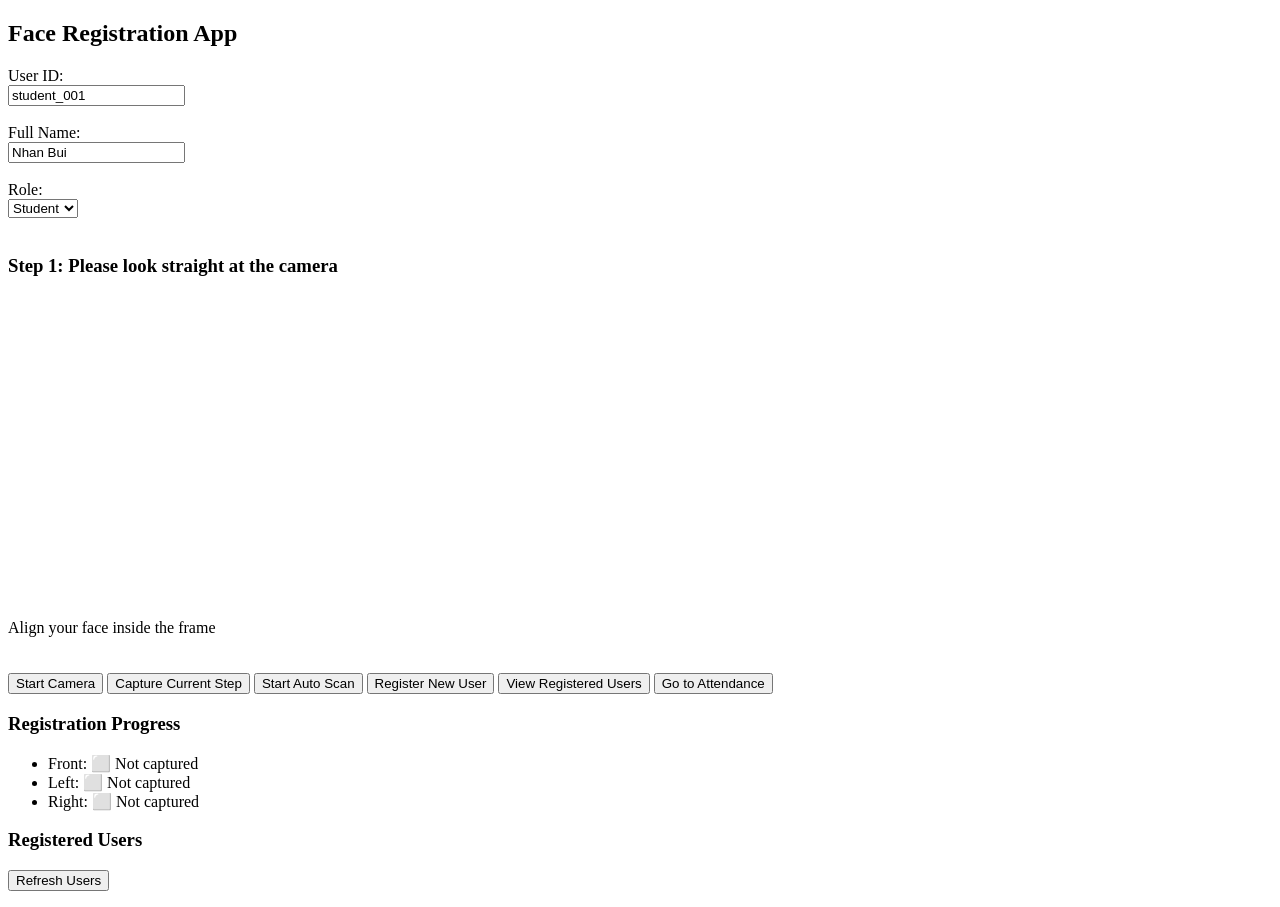
==== backend/static/index.html @ 66f7aff8 "first commit" ====
<!DOCTYPE html>
<html>

<head>
    <title>Face Registration</title>
    <link rel="stylesheet" href="/static/style.css">
</head>
<body>
    <div class="container">
        <h2>Face Registration App</h2>

        <label>User ID:</label><br>
        <input id="userId" value="student_001"><br><br>

        <label>Full Name:</label><br>
        <input id="fullName" value="Nhan Bui"><br><br>

        <label>Role:</label><br>
        <select id="role">
            <option value="student">Student</option>
            <option value="teacher">Teacher</option>
            <option value="staff">Staff</option>
        </select><br><br>

        <h3 id="instruction">Step 1: Please look straight at the camera</h3>
        <div class="camera-wrapper">
            <video id="video" width="420" height="320" autoplay></video>
            <div class="face-guide"></div>
            <div id="countdown" class="countdown-overlay"></div>
            <div id="guideMessage" class="guide-message">
                Align your face inside the frame
            </div>
        </div>

        <canvas id="canvas" width="420" height="320" style="display:none;"></canvas>

        <br><br>

        <button onclick="startCamera()">Start Camera</button>
        <button id="captureBtn" onclick="captureAndUpload()">Capture Current Step</button>
        <button id="autoScanBtn" onclick="startAutoScan()">Start Auto Scan</button>
        <button onclick="resetRegistration()">Register New User</button>
        <button onclick="window.location.href='/users-page'">View Registered Users</button>
        <button onclick="window.location.href='/attendance-page'">Go to Attendance</button>
        <p id="status"></p>

        <h3>Registration Progress</h3>
        <ul>
            <li id="frontStatus">Front: ⬜ Not captured</li>
            <li id="leftStatus">Left: ⬜ Not captured</li>
            <li id="rightStatus">Right: ⬜ Not captured</li>
        </ul>
        <h3>Registered Users</h3>
        <button onclick="loadUsers()">Refresh Users</button>
        <ul id="usersList"></ul>
    </div>
    <script src="/static/app.js"></script>

</body>


</html>
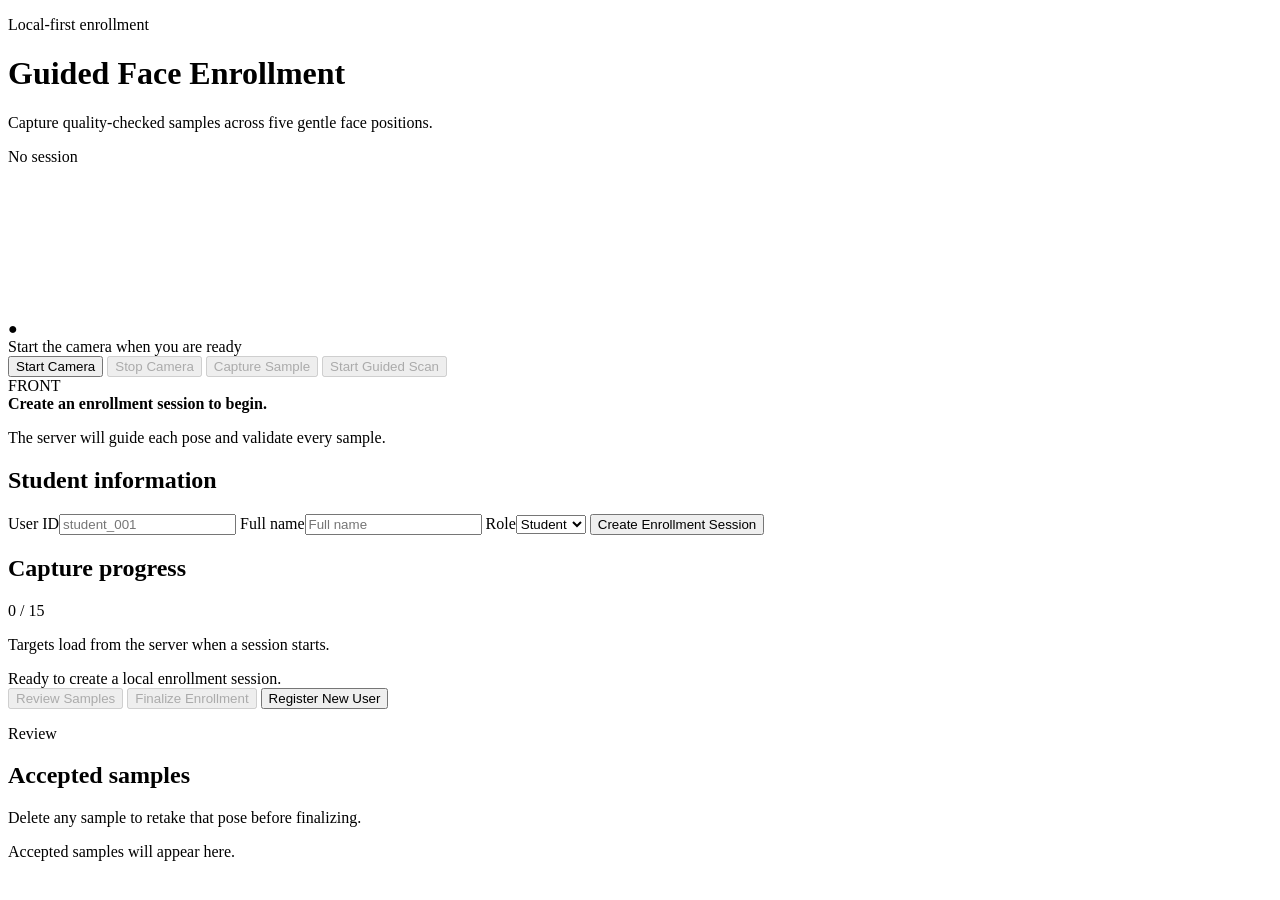
==== commit fb6048c0: "Finalize AdaFace classroom attendance prototype for academic submission" ====
--- a/backend/static/index.html
+++ b/backend/static/index.html
@@ -1,62 +1,77 @@
 <!DOCTYPE html>
-<html>
-
+<html lang="en">
 <head>
-    <title>Face Registration</title>
+    <meta charset="UTF-8">
+    <meta name="viewport" content="width=device-width, initial-scale=1.0">
+    <title>Guided Face Enrollment</title>
     <link rel="stylesheet" href="/static/style.css">
 </head>
-<body>
-    <div class="container">
-        <h2>Face Registration App</h2>
-
-        <label>User ID:</label><br>
-        <input id="userId" value="student_001"><br><br>
-
-        <label>Full Name:</label><br>
-        <input id="fullName" value="Nhan Bui"><br><br>
-
-        <label>Role:</label><br>
-        <select id="role">
-            <option value="student">Student</option>
-            <option value="teacher">Teacher</option>
-            <option value="staff">Staff</option>
-        </select><br><br>
-
-        <h3 id="instruction">Step 1: Please look straight at the camera</h3>
-        <div class="camera-wrapper">
-            <video id="video" width="420" height="320" autoplay></video>
-            <div class="face-guide"></div>
-            <div id="countdown" class="countdown-overlay"></div>
-            <div id="guideMessage" class="guide-message">
-                Align your face inside the frame
+<body class="enrollment-page">
+    <main class="enrollment-shell">
+        <header class="enrollment-header">
+            <div><p class="eyebrow">Local-first enrollment</p><h1>Guided Face Enrollment</h1>
+                <p>Capture quality-checked samples across five gentle face positions.</p></div>
+            <span id="sessionBadge" class="state-badge">No session</span>
+        </header>
+        <section class="enrollment-grid">
+            <div class="camera-column panel">
+                <div class="camera-stage" id="cameraStage">
+                    <video id="video" autoplay playsinline muted></video>
+                    <div class="face-guide" aria-hidden="true"></div>
+                    <div id="poseArrow" class="pose-arrow" aria-hidden="true">●</div>
+                    <div id="poseOverlay" class="preview-pose-overlay" hidden>
+                        <div class="preview-pose-heading">
+                            <span id="previewPoseLabel" class="pose-pill">FRONT</span>
+                            <strong id="previewPoseProgress">FRONT · 0 / 5</strong>
+                            <span id="previewCaptureStatus" class="capture-status">Start camera to capture</span>
+                        </div>
+                        <strong id="previewInstruction">Look straight at the camera</strong>
+                        <p id="previewGuidanceDetail">Keep your face centered and hold still.</p>
+                    </div>
+                    <div id="cameraPlaceholder" class="camera-placeholder">Start the camera when you are ready</div>
+                    <canvas id="canvas" hidden></canvas>
+                </div>
+                <div class="camera-controls">
+                    <button id="startCameraBtn" type="button">Start Camera</button>
+                    <button id="stopCameraBtn" type="button" class="secondary" disabled>Stop Camera</button>
+                    <button id="captureBtn" type="button" disabled>Capture Sample</button>
+                    <button id="autoBtn" type="button" class="secondary" disabled>Start Guided Scan</button>
+                    <button id="stopAutoBtn" type="button" class="danger" hidden>Stop Guided Scan</button>
+                </div>
+                <div class="pose-guidance"><span id="currentPoseLabel" class="pose-pill">FRONT</span>
+                    <div><strong id="instruction">Create an enrollment session to begin.</strong>
+                        <p id="guidanceDetail">The server will guide each pose and validate every sample.</p></div>
+                </div>
             </div>
-        </div>
-
-        <canvas id="canvas" width="420" height="320" style="display:none;"></canvas>
-
-        <br><br>
-
-        <button onclick="startCamera()">Start Camera</button>
-        <button id="captureBtn" onclick="captureAndUpload()">Capture Current Step</button>
-        <button id="autoScanBtn" onclick="startAutoScan()">Start Auto Scan</button>
-        <button onclick="resetRegistration()">Register New User</button>
-        <button onclick="window.location.href='/users-page'">View Registered Users</button>
-        <button onclick="window.location.href='/attendance-page'">Go to Attendance</button>
-        <p id="status"></p>
-
-        <h3>Registration Progress</h3>
-        <ul>
-            <li id="frontStatus">Front: ⬜ Not captured</li>
-            <li id="leftStatus">Left: ⬜ Not captured</li>
-            <li id="rightStatus">Right: ⬜ Not captured</li>
-        </ul>
-        <h3>Registered Users</h3>
-        <button onclick="loadUsers()">Refresh Users</button>
-        <ul id="usersList"></ul>
-    </div>
+            <aside class="details-column">
+                <section class="panel student-panel">
+                    <h2>Student information</h2>
+                    <label for="userId">User ID</label><input id="userId" autocomplete="off" placeholder="student_001">
+                    <label for="fullName">Full name</label><input id="fullName" autocomplete="name" placeholder="Full name">
+                    <label for="role">Role</label><select id="role"><option value="student">Student</option>
+                        <option value="teacher">Teacher</option><option value="staff">Staff</option></select>
+                    <button id="startSessionBtn" type="button">Create Enrollment Session</button>
+                </section>
+                <section class="panel progress-panel">
+                    <div class="section-heading"><h2>Capture progress</h2><span id="overallProgress">0 / 15</span></div>
+                    <div id="progressList" class="progress-list"><p class="empty-copy">Targets load from the server when a session starts.</p></div>
+                    <div class="overall-track"><span id="overallBar"></span></div>
+                </section>
+                <section id="statusBox" class="status-box info" role="status" aria-live="polite">Ready to create a local enrollment session.</section>
+                <div class="workflow-actions"><button id="reviewBtn" type="button" class="secondary" disabled>Review Samples</button>
+                    <button id="finalizeBtn" type="button" disabled>Finalize Enrollment</button>
+                    <button id="cancelSessionBtn" type="button" class="danger cancel-session" hidden disabled>Cancel Enrollment Session</button>
+                    <button id="newUserBtn" type="button" class="ghost">Register New User</button></div>
+                <div id="finalizeSteps" class="finalize-steps" hidden><span>Validating samples</span><span>Generating embeddings</span>
+                    <span>Selecting prototypes</span><span>Publishing local gallery</span></div>
+            </aside>
+        </section>
+        <section id="reviewSection" class="panel review-panel">
+            <div class="section-heading"><div><p class="eyebrow">Review</p><h2>Accepted samples</h2></div>
+                <p>Delete any sample to retake that pose before finalizing.</p></div>
+            <div id="sampleGroups" class="sample-groups"><p class="empty-copy">Accepted samples will appear here.</p></div>
+        </section>
+    </main>
     <script src="/static/app.js"></script>
-
 </body>
-
-
-</html>+</html>
